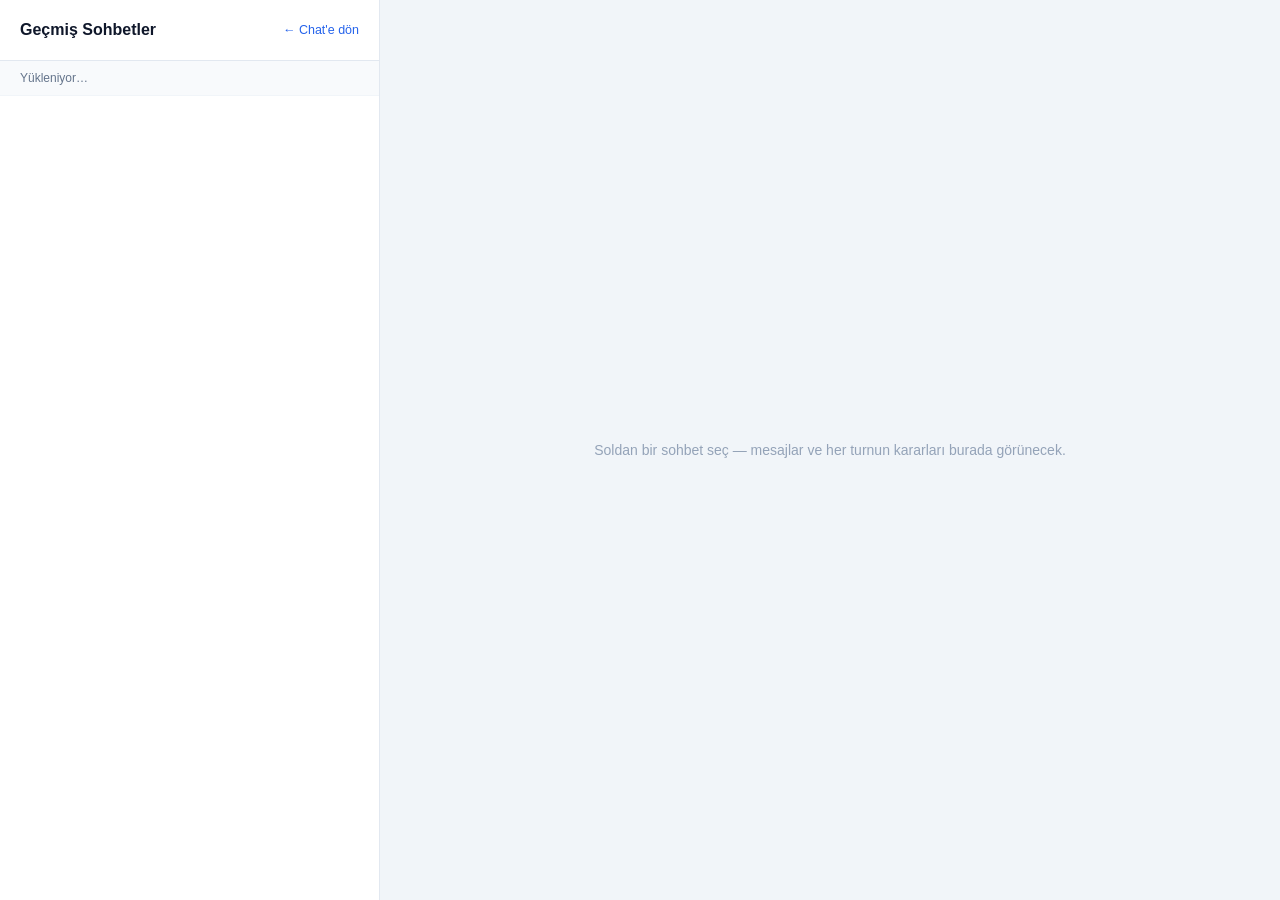
==== frontend/conversations.html @ a5fbdc92 "Initial commit: ITU CompE candidate negotiation system FSM + contextual bandit + topic router + RAG " ====
<!DOCTYPE html>
<html lang="tr">
<head>
    <meta charset="UTF-8">
    <meta name="viewport" content="width=device-width, initial-scale=1.0">
    <title>Geçmiş Sohbetler — İTÜ Aday Sistemi</title>
    <link rel="stylesheet" href="style.css?v=3">
    <meta http-equiv="Cache-Control" content="no-cache, no-store, must-revalidate">
    <style>
        body { background: var(--gray-100); }
        .conv-app {
            display: grid;
            grid-template-columns: 380px 1fr;
            height: 100vh;
        }

        /* SOL: SESSION LİSTESİ */
        .conv-list-pane {
            background: white;
            border-right: 1px solid var(--gray-200);
            display: flex;
            flex-direction: column;
            overflow: hidden;
        }
        .conv-list-header {
            padding: 18px 20px;
            border-bottom: 1px solid var(--gray-200);
            display: flex;
            justify-content: space-between;
            align-items: center;
        }
        .conv-list-header h2 { font-size: 16px; font-weight: 700; color: var(--gray-900); }
        .conv-list-header a { font-size: 12.5px; color: var(--itu-blue); text-decoration: none; }
        .conv-list-header a:hover { text-decoration: underline; }
        .conv-count { font-size: 12px; color: var(--gray-500); padding: 8px 20px; background: var(--gray-50); border-bottom: 1px solid var(--gray-100); }
        .conv-list { flex: 1; overflow-y: auto; }
        .conv-item {
            padding: 14px 20px;
            border-bottom: 1px solid var(--gray-100);
            cursor: pointer;
            transition: background 0.1s ease;
        }
        .conv-item:hover { background: var(--gray-50); }
        .conv-item.active { background: var(--itu-blue-soft); border-left: 3px solid var(--itu-blue); padding-left: 17px; }
        .conv-item .top-row {
            display: flex;
            justify-content: space-between;
            align-items: center;
            margin-bottom: 4px;
        }
        .conv-item .name { font-weight: 600; font-size: 13.5px; color: var(--gray-900); }
        .conv-item .sid { font-family: ui-monospace, monospace; font-size: 10px; color: var(--gray-400); }
        .conv-item .preview {
            font-size: 12px;
            color: var(--gray-500);
            white-space: nowrap;
            overflow: hidden;
            text-overflow: ellipsis;
            margin-bottom: 6px;
        }
        .conv-item .meta-row { display: flex; gap: 6px; flex-wrap: wrap; }
        .conv-item .tag {
            font-size: 10px;
            padding: 2px 7px;
            border-radius: 4px;
            background: var(--gray-100);
            color: var(--gray-600);
            font-family: ui-monospace, monospace;
        }
        .conv-item .tag.rank { background: #fef3c7; color: #92400e; }
        .conv-item .tag.state { background: #ecfeff; color: #0e7490; }

        /* SAĞ: SOHBET DETAYI */
        .conv-detail {
            overflow-y: auto;
            padding: 24px 32px;
        }
        .conv-detail .placeholder {
            display: flex;
            align-items: center;
            justify-content: center;
            height: 100%;
            color: var(--gray-400);
            font-size: 14px;
        }
        .detail-header {
            background: white;
            border: 1px solid var(--gray-200);
            border-radius: var(--radius);
            padding: 16px 20px;
            margin-bottom: 18px;
            box-shadow: var(--shadow-sm);
        }
        .detail-header h3 { font-size: 15px; font-weight: 700; margin-bottom: 8px; }
        .detail-header .info-row { display: flex; gap: 16px; flex-wrap: wrap; font-size: 12px; color: var(--gray-600); }
        .detail-header .info-row b { color: var(--gray-900); }
        .detail-header .actions-row { margin-top: 10px; display: flex; gap: 8px; }
        .detail-header .actions-row a, .detail-header .actions-row button {
            font-size: 12px; padding: 6px 12px; border-radius: 6px;
            border: 1px solid var(--gray-200); background: white;
            color: var(--itu-blue); text-decoration: none; cursor: pointer; font-family: inherit;
        }
        .detail-header .actions-row a:hover, .detail-header .actions-row button:hover { background: var(--gray-50); }

        .turn-block { margin-bottom: 4px; }
        .conv-msg {
            max-width: 72%;
            padding: 10px 14px;
            border-radius: var(--radius-lg);
            font-size: 13.5px;
            line-height: 1.55;
            margin-bottom: 6px;
            box-shadow: var(--shadow-sm);
        }
        .conv-msg.user {
            margin-left: auto;
            background: var(--itu-navy);
            color: white;
            border-bottom-right-radius: 6px;
        }
        .conv-msg.assistant {
            background: white;
            border: 1px solid var(--gray-200);
            border-bottom-left-radius: 6px;
        }
        .turn-meta {
            font-size: 10.5px;
            color: var(--gray-400);
            font-family: ui-monospace, monospace;
            margin: 2px 0 14px 4px;
            display: flex;
            gap: 8px;
            flex-wrap: wrap;
        }
        .turn-meta .tm {
            background: var(--gray-100);
            padding: 2px 7px;
            border-radius: 4px;
        }
        .turn-meta .tm.arg { background: #f5f3ff; color: #6d28d9; }
        .turn-meta .tm.fsm { background: #ecfeff; color: #0e7490; }
        .turn-meta .tm.reward { background: #f0fdf4; color: #15803d; }
    </style>
</head>
<body>
    <div class="conv-app">
        <aside class="conv-list-pane">
            <div class="conv-list-header">
                <h2>Geçmiş Sohbetler</h2>
                <a href="/">← Chat'e dön</a>
            </div>
            <div class="conv-count" id="convCount">Yükleniyor…</div>
            <div class="conv-list" id="convList"></div>
        </aside>

        <main class="conv-detail" id="convDetail">
            <div class="placeholder">Soldan bir sohbet seç — mesajlar ve her turnun kararları burada görünecek.</div>
        </main>
    </div>

    <script>
        const API_BASE = window.location.origin + "/api";
        let activeSid = null;

        const STAGE_TR = {
            S0_FALLBACK: "Toparlanma", S1_GREETING: "Karşılama",
            S2_INDECISION_PROBE: "Tanıma", S2R_PROFILE_UPDATE: "Profil güncelleme",
            S3_ARGUMENT_SELECTION: "Strateji", S4_ARGUMENT_DELIVERY: "Öneri",
            S5_RECEPTION_EVAL: "Tepki değ.", S6_RAG_DEEP_DIVE: "Detay",
            S7_CONCERN_HANDLING: "Endişe", S8_IDEAL_MATCH_SUMMARY: "Özet", S9_CLOSING: "Kapanış",
        };

        function esc(s) {
            return String(s ?? "").replace(/[&<>"']/g, c => ({
                "&": "&amp;", "<": "&lt;", ">": "&gt;", '"': "&quot;", "'": "&#39;"
            }[c]));
        }

        async function loadList() {
            const res = await fetch(`${API_BASE}/sessions`);
            const data = await res.json();
            document.getElementById("convCount").textContent =
                `${data.total} sohbet (en yeni üstte)`;
            const list = document.getElementById("convList");
            list.innerHTML = data.sessions.map(s => `
                <div class="conv-item" data-sid="${esc(s.session_id)}">
                    <div class="top-row">
                        <span class="name">${esc(s.display_name || "(isimsiz aday)")}</span>
                        <span class="sid">${esc(s.session_id.slice(-6))}</span>
                    </div>
                    <div class="preview">${esc(s.last_user_message || "—")}</div>
                    <div class="meta-row">
                        <span class="tag">${s.turn_count} tur</span>
                        ${s.yks_rank ? `<span class="tag rank">sıra ${s.yks_rank}</span>` : ""}
                        <span class="tag state">${esc(STAGE_TR[s.fsm_state] || s.fsm_state)}</span>
                        ${s.created_at ? `<span class="tag">${new Date(s.created_at).toLocaleString("tr-TR", {day:"2-digit", month:"2-digit", hour:"2-digit", minute:"2-digit"})}</span>` : ""}
                    </div>
                </div>
            `).join("") || '<div style="padding:20px;color:var(--gray-400);font-size:13px">Henüz sohbet yok.</div>';
        }

        async function loadDetail(sid) {
            activeSid = sid;
            document.querySelectorAll(".conv-item").forEach(el =>
                el.classList.toggle("active", el.dataset.sid === sid));

            const res = await fetch(`${API_BASE}/session/${sid}`);
            if (!res.ok) return;
            const data = await res.json();

            // Mesajları turn'lere grupla: user+assistant çiftleri, log'larla eşleştir
            const logByTurn = {};
            (data.strategy_logs || []).forEach(l => logByTurn[l.turn] = l);

            let turnNo = 0;
            let html = "";
            const p = data.profile || {};
            const ind = p.indecision || {};

            html += `
            <div class="detail-header">
                <h3>${esc(data.display_name || "(isimsiz aday)")} · <span style="font-family:monospace;font-size:12px;color:var(--gray-400)">${esc(sid)}</span></h3>
                <div class="info-row">
                    <span>Tur: <b>${data.turn_count}</b></span>
                    <span>Aşama: <b>${esc(STAGE_TR[data.fsm_state] || data.fsm_state)}</b></span>
                    ${p.yks_rank ? `<span>YKS: <b>${p.yks_rank}</b></span>` : ""}
                    ${ind.target_department ? `<span>Hedef: <b>${esc(ind.target_department)}</b></span>` : ""}
                    ${(ind.department_alternatives || []).length ? `<span>Bölüm alt: <b>${esc(ind.department_alternatives.join(", "))}</b></span>` : ""}
                    ${(ind.university_alternatives || []).length ? `<span>Üniv alt: <b>${esc(ind.university_alternatives.join(", "))}</b></span>` : ""}
                    ${(p.concerns || []).length ? `<span>Kaygılar: <b>${esc(p.concerns.join(", "))}</b></span>` : ""}
                </div>
                <div class="actions-row">
                    <a href="/fsm.html?session=${esc(sid)}" target="_blank">FSM yolunu gör →</a>
                    <button onclick="exportMd()">↓ Markdown indir</button>
                </div>
            </div>`;

            (data.messages || []).forEach(m => {
                if (m.role === "user") {
                    turnNo += 1;
                    html += `<div class="turn-block"><div class="conv-msg user">${esc(m.text)}</div>`;
                } else {
                    html += `<div class="conv-msg assistant">${esc(m.text)}</div>`;
                    const log = logByTurn[turnNo];
                    if (log) {
                        html += `<div class="turn-meta">
                            <span class="tm">T${turnNo}</span>
                            <span class="tm arg">${esc(log.argument_id || "-")}</span>
                            <span class="tm fsm">${esc(log.fsm_from)} → ${esc(log.fsm_to)}</span>
                            ${log.reward != null ? `<span class="tm reward">önceki tur ödülü ${log.reward.toFixed(2)}</span>` : ""}
                        </div>`;
                    }
                    html += `</div>`;
                }
            });

            window._detailData = data;
            document.getElementById("convDetail").innerHTML = html;
            document.getElementById("convDetail").scrollTop = 0;
        }

        function exportMd() {
            const data = window._detailData;
            if (!data) return;
            const lines = [`# Sohbet — ${data.session_id}`, ""];
            lines.push(`- Aday: ${data.display_name || "(isimsiz)"}`);
            lines.push(`- Tur: ${data.turn_count} · Aşama: ${data.fsm_state}`);
            lines.push("");
            const logByTurn = {};
            (data.strategy_logs || []).forEach(l => logByTurn[l.turn] = l);
            let t = 0;
            (data.messages || []).forEach(m => {
                if (m.role === "user") { t += 1; lines.push(`**🧑 Aday (T${t}):** ${m.text}`); }
                else {
                    lines.push(`**🤖 Neco:** ${m.text}`);
                    const log = logByTurn[t];
                    if (log) lines.push(`> arg: \`${log.argument_id}\` · fsm: \`${log.fsm_from} → ${log.fsm_to}\`` + (log.reward != null ? ` · ödül: ${log.reward.toFixed(2)}` : ""));
                }
                lines.push("");
            });
            const blob = new Blob([lines.join("\n")], { type: "text/markdown;charset=utf-8" });
            const url = URL.createObjectURL(blob);
            const a = document.createElement("a");
            a.href = url;
            a.download = `sohbet_${data.session_id}.md`;
            a.click();
            URL.revokeObjectURL(url);
        }

        document.getElementById("convList").addEventListener("click", (e) => {
            const item = e.target.closest(".conv-item");
            if (item && item.dataset.sid) loadDetail(item.dataset.sid);
        });

        loadList();
        // URL'de ?session= varsa direkt aç
        const qsid = new URLSearchParams(window.location.search).get("session");
        if (qsid) setTimeout(() => loadDetail(qsid), 300);
    </script>
</body>
</html>
---- frontend/style.css ----
/* ============ RESET & BASE ============ */
* { box-sizing: border-box; margin: 0; padding: 0; }
html, body { height: 100%; }
body {
    font-family: -apple-system, BlinkMacSystemFont, "Segoe UI", "SF Pro Text",
                 "Helvetica Neue", Arial, sans-serif;
    font-size: 14px;
    line-height: 1.5;
    color: #0f172a;
    background: #f1f5f9;
    -webkit-font-smoothing: antialiased;
    -moz-osx-font-smoothing: grayscale;
}

/* ============ VARIABLES ============ */
:root {
    --itu-navy: #0b2540;
    --itu-navy-2: #12365f;
    --itu-accent: #d94a1f;
    --itu-accent-soft: #fef2ec;
    --itu-blue: #2563eb;
    --itu-blue-soft: #eff6ff;
    --gray-50: #f8fafc;
    --gray-100: #f1f5f9;
    --gray-200: #e2e8f0;
    --gray-300: #cbd5e1;
    --gray-400: #94a3b8;
    --gray-500: #64748b;
    --gray-600: #475569;
    --gray-700: #334155;
    --gray-800: #1e293b;
    --gray-900: #0f172a;
    --success: #16a34a;
    --warning: #d97706;
    --danger: #dc2626;
    --shadow-sm: 0 1px 2px rgba(15, 23, 42, 0.05);
    --shadow-md: 0 4px 12px rgba(15, 23, 42, 0.08);
    --shadow-lg: 0 12px 24px rgba(15, 23, 42, 0.12);
    --radius-sm: 6px;
    --radius: 10px;
    --radius-lg: 14px;
}

/* ============ LAYOUT ============ */
.app {
    display: grid;
    grid-template-columns: 300px 1fr 360px;
    height: 100vh;
    gap: 0;
    background: var(--gray-100);
}

/* ============ SIDEBAR ============ */
.sidebar {
    background: linear-gradient(180deg, var(--itu-navy) 0%, var(--itu-navy-2) 100%);
    color: #e2e8f0;
    padding: 28px 22px;
    overflow-y: auto;
    display: flex;
    flex-direction: column;
    gap: 20px;
}

.sidebar h2 {
    font-size: 18px;
    font-weight: 700;
    color: white;
    letter-spacing: -0.01em;
    display: flex;
    align-items: center;
    gap: 10px;
}
.sidebar h2::before {
    content: "";
    display: inline-block;
    width: 4px;
    height: 22px;
    background: var(--itu-accent);
    border-radius: 2px;
}

.session-card {
    background: rgba(255, 255, 255, 0.04);
    border: 1px solid rgba(255, 255, 255, 0.08);
    border-radius: var(--radius);
    padding: 16px;
}
.session-card .card-title {
    font-size: 10px;
    font-weight: 700;
    text-transform: uppercase;
    letter-spacing: 0.08em;
    color: rgba(255, 255, 255, 0.55);
    margin-bottom: 12px;
}
.session-info {
    display: flex;
    flex-direction: column;
    gap: 8px;
}
.session-info .row {
    display: flex;
    justify-content: space-between;
    align-items: center;
    font-size: 12.5px;
    padding: 4px 0;
}
.session-info .k {
    color: rgba(255, 255, 255, 0.60);
    font-weight: 500;
}
.session-info code {
    font-family: ui-monospace, "SF Mono", Menlo, Monaco, Consolas, monospace;
    font-size: 11.5px;
    color: #93c5fd;
    background: transparent;
}
.session-info .fsm-pill {
    display: inline-block;
    padding: 3px 8px;
    background: rgba(96, 165, 250, 0.14);
    color: #93c5fd;
    border-radius: 4px;
    font-family: ui-monospace, "SF Mono", monospace;
    font-size: 10.5px;
    font-weight: 600;
    letter-spacing: 0.02em;
}

.actions { display: flex; flex-direction: column; gap: 8px; }
.actions button, .actions a.button-link {
    display: block;
    width: 100%;
    padding: 11px 14px;
    border: none;
    border-radius: var(--radius-sm);
    font-size: 13px;
    font-weight: 600;
    cursor: pointer;
    transition: transform 0.05s ease, background 0.15s ease;
    text-align: center;
    text-decoration: none;
    font-family: inherit;
}
.actions button:active, .actions a.button-link:active { transform: translateY(1px); }

.actions button.primary {
    background: var(--itu-accent);
    color: white;
}
.actions button.primary:hover { background: #c23f18; }

.actions button.secondary {
    background: rgba(255, 255, 255, 0.06);
    color: #e2e8f0;
    border: 1px solid rgba(255, 255, 255, 0.10);
}
.actions button.secondary:hover { background: rgba(255, 255, 255, 0.10); }

.actions a.diagram-link {
    background: rgba(59, 130, 246, 0.15);
    color: #93c5fd;
    border: 1px solid rgba(96, 165, 250, 0.25);
}
.actions a.diagram-link:hover { background: rgba(59, 130, 246, 0.22); }

.sidebar-footer {
    margin-top: auto;
    font-size: 11px;
    color: rgba(255, 255, 255, 0.4);
    text-align: center;
    padding-top: 12px;
    border-top: 1px solid rgba(255, 255, 255, 0.06);
}

/* ============ CHAT ============ */
.chat {
    display: flex;
    flex-direction: column;
    background: white;
    box-shadow: var(--shadow-md);
    z-index: 1;
}

.chat-header {
    padding: 18px 28px;
    border-bottom: 1px solid var(--gray-200);
    background: white;
    display: flex;
    justify-content: space-between;
    align-items: center;
}
.chat-header .title {
    font-size: 15px;
    font-weight: 700;
    color: var(--gray-900);
    letter-spacing: -0.01em;
}
.chat-header .subtitle {
    font-size: 12px;
    color: var(--gray-500);
    margin-top: 2px;
}
.chat-header .bot-avatar {
    width: 40px;
    height: 40px;
    border-radius: 50%;
    background: linear-gradient(135deg, var(--itu-navy) 0%, var(--itu-navy-2) 100%);
    color: white;
    display: flex;
    align-items: center;
    justify-content: center;
    font-weight: 700;
    font-size: 15px;
    letter-spacing: 0.02em;
    flex-shrink: 0;
}

.messages {
    flex: 1;
    padding: 24px 28px;
    overflow-y: auto;
    display: flex;
    flex-direction: column;
    gap: 14px;
    background: var(--gray-50);
}

.msg {
    max-width: 76%;
    padding: 12px 16px;
    border-radius: var(--radius-lg);
    font-size: 14.5px;
    line-height: 1.55;
    word-wrap: break-word;
    animation: fadeSlideIn 0.22s ease-out;
    box-shadow: var(--shadow-sm);
}
@keyframes fadeSlideIn {
    from { opacity: 0; transform: translateY(6px); }
    to { opacity: 1; transform: translateY(0); }
}

.msg.user {
    align-self: flex-end;
    background: var(--itu-navy);
    color: white;
    border-bottom-right-radius: 6px;
}

.msg.assistant {
    align-self: flex-start;
    background: white;
    color: var(--gray-900);
    border: 1px solid var(--gray-200);
    border-bottom-left-radius: 6px;
}

.msg.system {
    align-self: center;
    background: var(--itu-blue-soft);
    color: var(--itu-blue);
    font-size: 12.5px;
    padding: 8px 14px;
    border-radius: 999px;
    border: 1px solid #dbeafe;
    max-width: 90%;
    text-align: center;
    box-shadow: none;
}

.msg .meta {
    font-size: 11px;
    color: var(--gray-400);
    margin-top: 6px;
    display: flex;
    align-items: center;
    gap: 6px;
    flex-wrap: wrap;
}
.msg .meta .chip {
    display: inline-flex;
    align-items: center;
    padding: 2px 7px;
    background: var(--gray-100);
    color: var(--gray-600);
    border-radius: 4px;
    font-family: ui-monospace, "SF Mono", monospace;
    font-size: 10px;
    font-weight: 500;
}
.msg .meta .chip.arg { background: #f5f3ff; color: #6d28d9; }
.msg .meta .chip.fsm { background: #ecfeff; color: #0e7490; }

.typing {
    align-self: flex-start;
    padding: 12px 16px;
    background: white;
    border: 1px solid var(--gray-200);
    border-radius: var(--radius-lg);
    border-bottom-left-radius: 6px;
    color: var(--gray-400);
    font-size: 13px;
    box-shadow: var(--shadow-sm);
    display: flex;
    align-items: center;
    gap: 6px;
}
.typing::before {
    content: "";
    display: inline-block;
    width: 6px;
    height: 6px;
    background: var(--gray-400);
    border-radius: 50%;
    animation: pulse 1.2s ease-in-out infinite;
}
@keyframes pulse {
    0%, 80%, 100% { opacity: 0.3; }
    40% { opacity: 1; }
}

.input-row {
    display: flex;
    gap: 10px;
    padding: 16px 20px;
    border-top: 1px solid var(--gray-200);
    background: white;
    align-items: flex-end;
}
.input-row input {
    flex: 1;
    padding: 12px 16px;
    border: 1.5px solid var(--gray-200);
    border-radius: var(--radius);
    font-size: 14.5px;
    outline: none;
    transition: border-color 0.15s ease, box-shadow 0.15s ease;
    font-family: inherit;
    color: var(--gray-900);
    background: var(--gray-50);
}
.input-row input:focus {
    border-color: var(--itu-navy);
    background: white;
    box-shadow: 0 0 0 3px rgba(11, 37, 64, 0.08);
}
.input-row input::placeholder { color: var(--gray-400); }
.input-row button {
    padding: 12px 22px;
    background: var(--itu-accent);
    color: white;
    border: none;
    border-radius: var(--radius);
    cursor: pointer;
    font-weight: 600;
    font-size: 14px;
    transition: background 0.15s ease, transform 0.05s ease;
    font-family: inherit;
}
.input-row button:hover:not(:disabled) { background: #c23f18; }
.input-row button:disabled {
    background: var(--gray-300);
    cursor: not-allowed;
}
.input-row button:active { transform: translateY(1px); }

/* ============ XAI PANEL ============ */
.xai-panel {
    background: var(--gray-50);
    padding: 22px;
    overflow-y: auto;
    border-left: 1px solid var(--gray-200);
}
.xai-panel h3 {
    font-size: 12px;
    font-weight: 700;
    text-transform: uppercase;
    letter-spacing: 0.08em;
    color: var(--gray-500);
    margin-bottom: 14px;
    padding-bottom: 10px;
    border-bottom: 1px solid var(--gray-200);
}

.xai-content .card {
    background: white;
    border: 1px solid var(--gray-200);
    border-radius: var(--radius);
    padding: 14px 16px;
    margin-bottom: 10px;
    font-size: 12.5px;
    box-shadow: var(--shadow-sm);
}
.xai-content .card h4 {
    font-size: 10.5px;
    font-weight: 700;
    color: var(--gray-500);
    margin-bottom: 8px;
    text-transform: uppercase;
    letter-spacing: 0.08em;
}
.xai-content .card p {
    color: var(--gray-800);
    line-height: 1.55;
    font-size: 12.5px;
}
.xai-content .card p strong { color: var(--gray-900); font-weight: 600; }

.xai-content .card code {
    background: var(--gray-100);
    padding: 2px 6px;
    border-radius: 4px;
    font-family: ui-monospace, "SF Mono", Menlo, monospace;
    font-size: 11px;
    color: var(--itu-accent);
    font-weight: 500;
}

.xai-content .factor {
    display: flex;
    justify-content: space-between;
    padding: 4px 0;
    font-size: 11.5px;
    border-bottom: 1px dashed var(--gray-100);
}
.xai-content .factor:last-child { border-bottom: none; }
.xai-content .factor .key {
    color: var(--gray-500);
    font-family: ui-monospace, "SF Mono", monospace;
    font-size: 10.5px;
}
.xai-content .factor > span:last-child {
    color: var(--gray-800);
    font-family: ui-monospace, "SF Mono", monospace;
    font-size: 11px;
    font-weight: 500;
}

.fsm-transition {
    display: inline-flex;
    align-items: center;
    gap: 6px;
    font-family: ui-monospace, "SF Mono", monospace;
    font-size: 10.5px;
    background: #ecfeff;
    color: #0e7490;
    padding: 4px 9px;
    border-radius: 4px;
    font-weight: 600;
}
.fsm-transition .arrow { color: #0891b2; font-weight: 700; }

.muted { color: var(--gray-400); font-size: 13px; text-align: center; padding: 20px 0; }

/* ============ AŞAMA GÖSTERGESİ ============ */
.header-right { display: flex; align-items: center; gap: 12px; }
.stage-badge {
    display: inline-flex;
    align-items: center;
    padding: 6px 12px;
    background: var(--itu-blue-soft);
    color: var(--itu-blue);
    border: 1px solid #bfdbfe;
    border-radius: 999px;
    font-size: 12px;
    font-weight: 600;
    white-space: nowrap;
}

/* ============ XAI TOGGLE ============ */
.xai-header {
    display: flex;
    justify-content: space-between;
    align-items: center;
    margin-bottom: 14px;
    padding-bottom: 10px;
    border-bottom: 1px solid var(--gray-200);
}
.xai-header h3 {
    margin: 0; padding: 0; border: none;
    font-size: 12px; font-weight: 700;
    text-transform: uppercase; letter-spacing: 0.08em;
    color: var(--gray-500);
}
.xai-toggle {
    display: flex;
    background: var(--gray-200);
    border-radius: 999px;
    padding: 2px;
}
.toggle-btn {
    padding: 4px 12px;
    border: none;
    background: transparent;
    border-radius: 999px;
    font-size: 11.5px;
    font-weight: 600;
    color: var(--gray-500);
    cursor: pointer;
    font-family: inherit;
}
.toggle-btn.active {
    background: white;
    color: var(--gray-900);
    box-shadow: var(--shadow-sm);
}

.simple-card p { font-size: 13.5px; line-height: 1.6; }
.simple-card.warn { border-color: #fcd34d; background: #fffbeb; }

/* ============ RİSK BANDI & KISITLAR ============ */
.risk-pill {
    display: inline-block;
    padding: 2px 9px;
    border-radius: 999px;
    font-size: 11px;
    font-weight: 700;
}
.risk-pill.safe { background: rgba(34, 197, 94, 0.18); color: #4ade80; }
.risk-pill.borderline { background: rgba(217, 119, 6, 0.20); color: #fbbf24; }
.risk-pill.hard { background: rgba(220, 38, 38, 0.18); color: #f87171; }
.risk-pill.unknown { background: rgba(255, 255, 255, 0.08); color: #94a3b8; }
.risk-multi { display: flex; flex-wrap: wrap; gap: 4px; justify-content: flex-end; max-width: 170px; }
.risk-multi .risk-pill { font-size: 10px; padding: 2px 7px; }

.constraints-list { display: flex; flex-wrap: wrap; gap: 5px; }
.constraint-chip {
    display: inline-block;
    padding: 3px 8px;
    background: rgba(96, 165, 250, 0.12);
    color: #93c5fd;
    border-radius: 4px;
    font-size: 10.5px;
    font-weight: 500;
}

/* ============ SENARYO SEÇİCİ ============ */
.scenario-select {
    width: 100%;
    padding: 9px 10px;
    background: #0f172a;
    color: #e2e8f0;
    border: 1px solid rgba(255, 255, 255, 0.12);
    border-radius: var(--radius-sm);
    font-size: 12.5px;
    font-family: inherit;
    margin-bottom: 8px;
    cursor: pointer;
}
.scenario-btn {
    display: block;
    width: 100%;
    padding: 9px;
    border: none;
    border-radius: var(--radius-sm);
    font-size: 12.5px;
    font-weight: 600;
    cursor: pointer;
    background: rgba(255, 255, 255, 0.08);
    color: #e2e8f0;
    font-family: inherit;
    transition: background 0.15s ease;
}
.scenario-btn:hover { background: rgba(255, 255, 255, 0.14); }
.scenario-btn.next {
    margin-top: 6px;
    background: var(--itu-accent);
    color: white;
}
.scenario-btn.next:hover { background: #c23f18; }

/* Scrollbar polish */
::-webkit-scrollbar { width: 10px; height: 10px; }
::-webkit-scrollbar-track { background: transparent; }
::-webkit-scrollbar-thumb { background: var(--gray-300); border-radius: 999px; border: 2px solid transparent; background-clip: padding-box; }
::-webkit-scrollbar-thumb:hover { background: var(--gray-400); background-clip: padding-box; border: 2px solid transparent; }

.sidebar ::-webkit-scrollbar-thumb { background: rgba(255,255,255,0.15); background-clip: padding-box; }
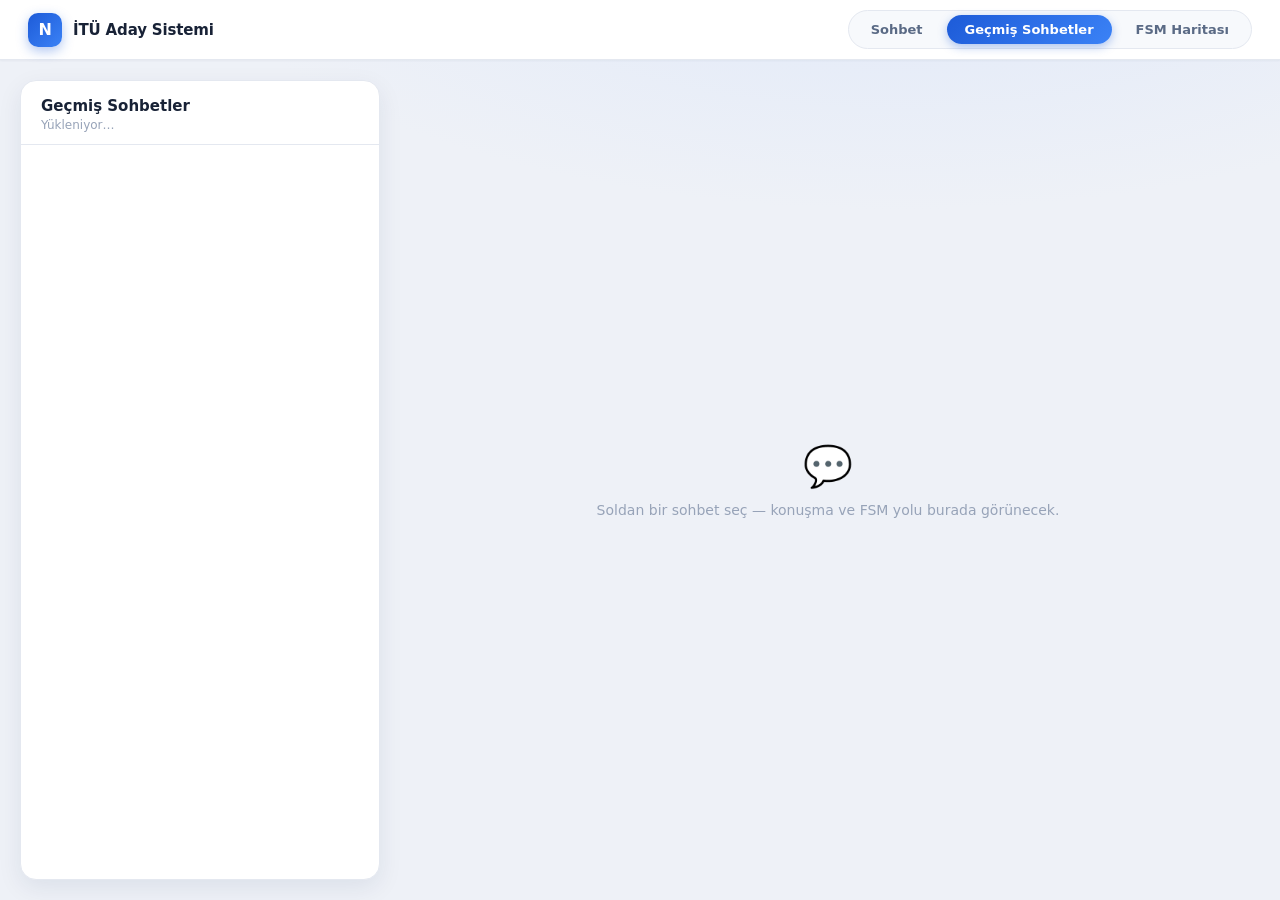
==== commit f06ca0f2: "Add evidence-based response pipeline and 2025 admissions KB expansion Rework the RAG layer from answ" ====
--- a/frontend/conversations.html
+++ b/frontend/conversations.html
@@ -4,157 +4,170 @@
     <meta charset="UTF-8">
     <meta name="viewport" content="width=device-width, initial-scale=1.0">
     <title>Geçmiş Sohbetler — İTÜ Aday Sistemi</title>
-    <link rel="stylesheet" href="style.css?v=3">
+    <link rel="stylesheet" href="style.css?v=10">
     <meta http-equiv="Cache-Control" content="no-cache, no-store, must-revalidate">
     <style>
-        body { background: var(--gray-100); }
         .conv-app {
             display: grid;
-            grid-template-columns: 380px 1fr;
-            height: 100vh;
-        }
-
-        /* SOL: SESSION LİSTESİ */
+            grid-template-columns: 360px 1fr;
+            height: calc(100vh - 60px);
+            gap: 20px;
+            padding: 20px;
+            max-width: 1400px;
+            margin: 0 auto;
+        }
+
+        /* SOL: LİSTE */
         .conv-list-pane {
-            background: white;
-            border-right: 1px solid var(--gray-200);
+            background: var(--surface);
+            border: 1px solid var(--border);
+            border-radius: var(--radius);
+            box-shadow: var(--shadow-md);
             display: flex;
             flex-direction: column;
             overflow: hidden;
         }
         .conv-list-header {
-            padding: 18px 20px;
-            border-bottom: 1px solid var(--gray-200);
-            display: flex;
-            justify-content: space-between;
-            align-items: center;
-        }
-        .conv-list-header h2 { font-size: 16px; font-weight: 700; color: var(--gray-900); }
-        .conv-list-header a { font-size: 12.5px; color: var(--itu-blue); text-decoration: none; }
-        .conv-list-header a:hover { text-decoration: underline; }
-        .conv-count { font-size: 12px; color: var(--gray-500); padding: 8px 20px; background: var(--gray-50); border-bottom: 1px solid var(--gray-100); }
-        .conv-list { flex: 1; overflow-y: auto; }
+            padding: 16px 20px 12px;
+            border-bottom: 1px solid var(--border);
+        }
+        .conv-list-header h2 { font-size: 15px; font-weight: 700; }
+        .conv-list-header .count { font-size: 12px; color: var(--text-3); margin-top: 3px; }
+        .conv-list { flex: 1; overflow-y: auto; padding: 8px; }
         .conv-item {
-            padding: 14px 20px;
-            border-bottom: 1px solid var(--gray-100);
+            padding: 12px 14px;
+            border-radius: var(--radius-sm);
             cursor: pointer;
-            transition: background 0.1s ease;
-        }
-        .conv-item:hover { background: var(--gray-50); }
-        .conv-item.active { background: var(--itu-blue-soft); border-left: 3px solid var(--itu-blue); padding-left: 17px; }
+            transition: background 0.12s ease;
+            border: 1px solid transparent;
+        }
+        .conv-item:hover { background: var(--surface-2); }
+        .conv-item.active {
+            background: var(--primary-soft);
+            border-color: #cfdffc;
+        }
         .conv-item .top-row {
             display: flex;
             justify-content: space-between;
             align-items: center;
-            margin-bottom: 4px;
-        }
-        .conv-item .name { font-weight: 600; font-size: 13.5px; color: var(--gray-900); }
-        .conv-item .sid { font-family: ui-monospace, monospace; font-size: 10px; color: var(--gray-400); }
+            margin-bottom: 3px;
+        }
+        .conv-item .name { font-weight: 700; font-size: 13.5px; }
+        .conv-item .sid { font-family: var(--mono); font-size: 10px; color: var(--text-3); }
         .conv-item .preview {
             font-size: 12px;
-            color: var(--gray-500);
+            color: var(--text-2);
             white-space: nowrap;
             overflow: hidden;
             text-overflow: ellipsis;
-            margin-bottom: 6px;
-        }
-        .conv-item .meta-row { display: flex; gap: 6px; flex-wrap: wrap; }
-        .conv-item .tag {
-            font-size: 10px;
-            padding: 2px 7px;
-            border-radius: 4px;
-            background: var(--gray-100);
-            color: var(--gray-600);
-            font-family: ui-monospace, monospace;
-        }
-        .conv-item .tag.rank { background: #fef3c7; color: #92400e; }
-        .conv-item .tag.state { background: #ecfeff; color: #0e7490; }
-
-        /* SAĞ: SOHBET DETAYI */
+            margin-bottom: 7px;
+        }
+        .conv-item .meta-row { display: flex; gap: 5px; flex-wrap: wrap; }
+
+        /* SAĞ: DETAY */
         .conv-detail {
             overflow-y: auto;
-            padding: 24px 32px;
+            padding-right: 4px;
         }
         .conv-detail .placeholder {
+            height: 100%;
             display: flex;
+            flex-direction: column;
             align-items: center;
             justify-content: center;
-            height: 100%;
-            color: var(--gray-400);
+            gap: 12px;
+            color: var(--text-3);
             font-size: 14px;
         }
-        .detail-header {
-            background: white;
-            border: 1px solid var(--gray-200);
+        .conv-detail .placeholder .big { font-size: 40px; }
+
+        .detail-card {
+            background: var(--surface);
+            border: 1px solid var(--border);
             border-radius: var(--radius);
-            padding: 16px 20px;
-            margin-bottom: 18px;
             box-shadow: var(--shadow-sm);
-        }
-        .detail-header h3 { font-size: 15px; font-weight: 700; margin-bottom: 8px; }
-        .detail-header .info-row { display: flex; gap: 16px; flex-wrap: wrap; font-size: 12px; color: var(--gray-600); }
-        .detail-header .info-row b { color: var(--gray-900); }
-        .detail-header .actions-row { margin-top: 10px; display: flex; gap: 8px; }
-        .detail-header .actions-row a, .detail-header .actions-row button {
-            font-size: 12px; padding: 6px 12px; border-radius: 6px;
-            border: 1px solid var(--gray-200); background: white;
-            color: var(--itu-blue); text-decoration: none; cursor: pointer; font-family: inherit;
-        }
-        .detail-header .actions-row a:hover, .detail-header .actions-row button:hover { background: var(--gray-50); }
-
-        .turn-block { margin-bottom: 4px; }
+            padding: 18px 22px;
+            margin-bottom: 16px;
+        }
+        .detail-card h3 { font-size: 15px; font-weight: 700; margin-bottom: 6px; }
+        .detail-card h3 .sid { font-family: var(--mono); font-size: 11px; color: var(--text-3); font-weight: 500; }
+        .detail-card .info-row { display: flex; gap: 8px; flex-wrap: wrap; margin-top: 8px; }
+        .detail-card .actions-row { margin-top: 12px; display: flex; gap: 8px; }
+        .detail-card .actions-row a { text-decoration: none; display: inline-block; }
+
+        .fsm-card-title {
+            font-size: 12px;
+            font-weight: 700;
+            color: var(--text-2);
+            text-transform: uppercase;
+            letter-spacing: 0.05em;
+            margin-bottom: 12px;
+        }
+
+        /* Transcript */
+        .transcript {
+            display: flex;
+            flex-direction: column;
+            gap: 10px;
+            padding: 4px 2px 24px;
+        }
         .conv-msg {
             max-width: 72%;
-            padding: 10px 14px;
-            border-radius: var(--radius-lg);
+            padding: 11px 15px;
+            border-radius: 18px;
             font-size: 13.5px;
-            line-height: 1.55;
-            margin-bottom: 6px;
+            line-height: 1.6;
+        }
+        .conv-msg.user {
+            align-self: flex-end;
+            background: var(--primary-grad);
+            color: #fff;
+            border-bottom-right-radius: 6px;
+            box-shadow: 0 3px 10px rgba(29, 91, 216, 0.22);
+        }
+        .conv-msg.assistant {
+            align-self: flex-start;
+            background: var(--surface);
+            border: 1px solid var(--border);
+            border-bottom-left-radius: 6px;
             box-shadow: var(--shadow-sm);
         }
-        .conv-msg.user {
-            margin-left: auto;
-            background: var(--itu-navy);
-            color: white;
-            border-bottom-right-radius: 6px;
-        }
-        .conv-msg.assistant {
-            background: white;
-            border: 1px solid var(--gray-200);
-            border-bottom-left-radius: 6px;
-        }
-        .turn-meta {
-            font-size: 10.5px;
-            color: var(--gray-400);
-            font-family: ui-monospace, monospace;
-            margin: 2px 0 14px 4px;
-            display: flex;
-            gap: 8px;
-            flex-wrap: wrap;
-        }
-        .turn-meta .tm {
-            background: var(--gray-100);
-            padding: 2px 7px;
-            border-radius: 4px;
-        }
-        .turn-meta .tm.arg { background: #f5f3ff; color: #6d28d9; }
-        .turn-meta .tm.fsm { background: #ecfeff; color: #0e7490; }
-        .turn-meta .tm.reward { background: #f0fdf4; color: #15803d; }
+        .turn-label {
+            align-self: flex-end;
+            font-size: 10px;
+            font-weight: 700;
+            color: var(--text-3);
+            margin-bottom: -6px;
+        }
     </style>
 </head>
 <body>
+    <nav class="topbar">
+        <a class="brand" href="/">
+            <span class="brand-badge">N</span>
+            İTÜ Aday Sistemi
+        </a>
+        <div class="nav-links">
+            <a href="/">Sohbet</a>
+            <a href="/conversations.html" class="active">Geçmiş Sohbetler</a>
+            <a href="/fsm.html">FSM Haritası</a>
+        </div>
+    </nav>
+
     <div class="conv-app">
         <aside class="conv-list-pane">
             <div class="conv-list-header">
                 <h2>Geçmiş Sohbetler</h2>
-                <a href="/">← Chat'e dön</a>
+                <div class="count" id="convCount">Yükleniyor…</div>
             </div>
-            <div class="conv-count" id="convCount">Yükleniyor…</div>
             <div class="conv-list" id="convList"></div>
         </aside>
 
         <main class="conv-detail" id="convDetail">
-            <div class="placeholder">Soldan bir sohbet seç — mesajlar ve her turnun kararları burada görünecek.</div>
+            <div class="placeholder">
+                <div class="big">💬</div>
+                <div>Soldan bir sohbet seç — konuşma ve FSM yolu burada görünecek.</div>
+            </div>
         </main>
     </div>
 
@@ -164,10 +177,11 @@
 
         const STAGE_TR = {
             S0_FALLBACK: "Toparlanma", S1_GREETING: "Karşılama",
-            S2_INDECISION_PROBE: "Tanıma", S2R_PROFILE_UPDATE: "Profil güncelleme",
-            S3_ARGUMENT_SELECTION: "Strateji", S4_ARGUMENT_DELIVERY: "Öneri",
-            S5_RECEPTION_EVAL: "Tepki değ.", S6_RAG_DEEP_DIVE: "Detay",
-            S7_CONCERN_HANDLING: "Endişe", S8_IDEAL_MATCH_SUMMARY: "Özet", S9_CLOSING: "Kapanış",
+            S2_INDECISION_PROBE: "Adayı tanıma", S2R_PROFILE_UPDATE: "Profil güncelleme",
+            S3_ARGUMENT_SELECTION: "Strateji seçimi", S4_ARGUMENT_DELIVERY: "Öneri sunumu",
+            S5_RECEPTION_EVAL: "Tepki değerlendirme", S6_RAG_DEEP_DIVE: "Detay bilgi",
+            S7_CONCERN_HANDLING: "Endişe yönetimi", S8_IDEAL_MATCH_SUMMARY: "İdeal tercih özeti",
+            S9_CLOSING: "Kapanış",
         };
 
         function esc(s) {
@@ -176,11 +190,13 @@
             }[c]));
         }
 
+        function stageTr(s) { return STAGE_TR[s] || s; }
+
         async function loadList() {
             const res = await fetch(`${API_BASE}/sessions`);
             const data = await res.json();
             document.getElementById("convCount").textContent =
-                `${data.total} sohbet (en yeni üstte)`;
+                `${data.total} sohbet · en yeni üstte`;
             const list = document.getElementById("convList");
             list.innerHTML = data.sessions.map(s => `
                 <div class="conv-item" data-sid="${esc(s.session_id)}">
@@ -192,11 +208,37 @@
                     <div class="meta-row">
                         <span class="tag">${s.turn_count} tur</span>
                         ${s.yks_rank ? `<span class="tag rank">sıra ${s.yks_rank}</span>` : ""}
-                        <span class="tag state">${esc(STAGE_TR[s.fsm_state] || s.fsm_state)}</span>
+                        <span class="tag state">${esc(stageTr(s.fsm_state))}</span>
                         ${s.created_at ? `<span class="tag">${new Date(s.created_at).toLocaleString("tr-TR", {day:"2-digit", month:"2-digit", hour:"2-digit", minute:"2-digit"})}</span>` : ""}
                     </div>
                 </div>
-            `).join("") || '<div style="padding:20px;color:var(--gray-400);font-size:13px">Henüz sohbet yok.</div>';
+            `).join("") || '<div style="padding:20px;color:var(--text-3);font-size:13px">Henüz sohbet yok.</div>';
+
+            // Aktifse işaretle (geri dönüşlerde)
+            if (activeSid) {
+                document.querySelectorAll(".conv-item").forEach(el =>
+                    el.classList.toggle("active", el.dataset.sid === activeSid));
+            }
+        }
+
+        // Konuşmanın FSM yolunu üstte yatay şerit olarak çiz
+        function renderFsmPath(logs) {
+            if (!logs || logs.length === 0) return "";
+            const parts = [];
+            parts.push(`<span class="node start">${esc(stageTr(logs[0].fsm_from))}</span>`);
+            logs.forEach((l, i) => {
+                const isLast = i === logs.length - 1;
+                parts.push(`<span class="arrow">→</span>`);
+                parts.push(
+                    `<span class="node ${isLast ? "last" : ""}" title="${esc(l.fsm_from)} → ${esc(l.fsm_to)}">` +
+                    `<em>T${l.turn}</em> ${esc(stageTr(l.fsm_to))}</span>`
+                );
+            });
+            return `
+                <div class="detail-card">
+                    <div class="fsm-card-title">Bu konuşmanın FSM yolu</div>
+                    <div class="fsm-path">${parts.join("")}</div>
+                </div>`;
         }
 
         async function loadDetail(sid) {
@@ -208,55 +250,44 @@
             if (!res.ok) return;
             const data = await res.json();
 
-            // Mesajları turn'lere grupla: user+assistant çiftleri, log'larla eşleştir
-            const logByTurn = {};
-            (data.strategy_logs || []).forEach(l => logByTurn[l.turn] = l);
-
-            let turnNo = 0;
-            let html = "";
             const p = data.profile || {};
             const ind = p.indecision || {};
 
-            html += `
-            <div class="detail-header">
-                <h3>${esc(data.display_name || "(isimsiz aday)")} · <span style="font-family:monospace;font-size:12px;color:var(--gray-400)">${esc(sid)}</span></h3>
+            let html = `
+            <div class="detail-card">
+                <h3>${esc(data.display_name || "(isimsiz aday)")} <span class="sid">${esc(sid)}</span></h3>
                 <div class="info-row">
-                    <span>Tur: <b>${data.turn_count}</b></span>
-                    <span>Aşama: <b>${esc(STAGE_TR[data.fsm_state] || data.fsm_state)}</b></span>
-                    ${p.yks_rank ? `<span>YKS: <b>${p.yks_rank}</b></span>` : ""}
-                    ${ind.target_department ? `<span>Hedef: <b>${esc(ind.target_department)}</b></span>` : ""}
-                    ${(ind.department_alternatives || []).length ? `<span>Bölüm alt: <b>${esc(ind.department_alternatives.join(", "))}</b></span>` : ""}
-                    ${(ind.university_alternatives || []).length ? `<span>Üniv alt: <b>${esc(ind.university_alternatives.join(", "))}</b></span>` : ""}
-                    ${(p.concerns || []).length ? `<span>Kaygılar: <b>${esc(p.concerns.join(", "))}</b></span>` : ""}
+                    <span class="tag">${data.turn_count} tur</span>
+                    <span class="tag state">${esc(stageTr(data.fsm_state))}</span>
+                    ${p.yks_rank ? `<span class="tag rank">YKS ${p.yks_rank}</span>` : ""}
+                    ${ind.target_department ? `<span class="tag">hedef: ${esc(ind.target_department)}</span>` : ""}
+                    ${(ind.university_alternatives || []).length ? `<span class="tag">alternatif: ${esc(ind.university_alternatives.join(", "))}</span>` : ""}
                 </div>
                 <div class="actions-row">
-                    <a href="/fsm.html?session=${esc(sid)}" target="_blank">FSM yolunu gör →</a>
-                    <button onclick="exportMd()">↓ Markdown indir</button>
+                    <a class="btn btn-ghost" href="/fsm.html?session=${esc(sid)}">Haritada gör</a>
+                    <button class="btn btn-ghost" onclick="exportMd()">↓ İndir (.md)</button>
                 </div>
             </div>`;
 
+            html += renderFsmPath(data.strategy_logs || []);
+
+            html += '<div class="transcript">';
+            let turnNo = 0;
             (data.messages || []).forEach(m => {
                 if (m.role === "user") {
                     turnNo += 1;
-                    html += `<div class="turn-block"><div class="conv-msg user">${esc(m.text)}</div>`;
+                    html += `<div class="turn-label">T${turnNo}</div>`;
+                    html += `<div class="conv-msg user">${esc(m.text)}</div>`;
                 } else {
                     html += `<div class="conv-msg assistant">${esc(m.text)}</div>`;
-                    const log = logByTurn[turnNo];
-                    if (log) {
-                        html += `<div class="turn-meta">
-                            <span class="tm">T${turnNo}</span>
-                            <span class="tm arg">${esc(log.argument_id || "-")}</span>
-                            <span class="tm fsm">${esc(log.fsm_from)} → ${esc(log.fsm_to)}</span>
-                            ${log.reward != null ? `<span class="tm reward">önceki tur ödülü ${log.reward.toFixed(2)}</span>` : ""}
-                        </div>`;
-                    }
-                    html += `</div>`;
                 }
             });
+            html += "</div>";
 
             window._detailData = data;
-            document.getElementById("convDetail").innerHTML = html;
-            document.getElementById("convDetail").scrollTop = 0;
+            const detail = document.getElementById("convDetail");
+            detail.innerHTML = html;
+            detail.scrollTop = 0;
         }
 
         function exportMd() {
@@ -266,16 +297,10 @@
             lines.push(`- Aday: ${data.display_name || "(isimsiz)"}`);
             lines.push(`- Tur: ${data.turn_count} · Aşama: ${data.fsm_state}`);
             lines.push("");
-            const logByTurn = {};
-            (data.strategy_logs || []).forEach(l => logByTurn[l.turn] = l);
             let t = 0;
             (data.messages || []).forEach(m => {
-                if (m.role === "user") { t += 1; lines.push(`**🧑 Aday (T${t}):** ${m.text}`); }
-                else {
-                    lines.push(`**🤖 Neco:** ${m.text}`);
-                    const log = logByTurn[t];
-                    if (log) lines.push(`> arg: \`${log.argument_id}\` · fsm: \`${log.fsm_from} → ${log.fsm_to}\`` + (log.reward != null ? ` · ödül: ${log.reward.toFixed(2)}` : ""));
-                }
+                if (m.role === "user") { t += 1; lines.push(`**Aday (T${t}):** ${m.text}`); }
+                else lines.push(`**Neco:** ${m.text}`);
                 lines.push("");
             });
             const blob = new Blob([lines.join("\n")], { type: "text/markdown;charset=utf-8" });
--- a/frontend/style.css
+++ b/frontend/style.css
@@ -1,579 +1,424 @@
-/* ============ RESET & BASE ============ */
-* { box-sizing: border-box; margin: 0; padding: 0; }
+/* ============================================================
+   İTÜ Aday Sistemi — modern arayüz
+   Sayfalar: index (sohbet) · conversations (geçmiş) · fsm (harita)
+   ============================================================ */
+
+* { margin: 0; padding: 0; box-sizing: border-box; }
+
+:root {
+    --bg: #eef1f7;
+    --surface: #ffffff;
+    --surface-2: #f7f9fc;
+    --border: #e4e8f0;
+    --border-strong: #d4dae6;
+
+    --text: #182236;
+    --text-2: #5a6a85;
+    --text-3: #97a3b8;
+
+    --primary: #1d5bd8;
+    --primary-dark: #14448f;
+    --primary-grad: linear-gradient(135deg, #1d5bd8 0%, #3b82f6 100%);
+    --primary-soft: #e9f0fe;
+
+    --navy: #10264f;
+    --amber-soft: #fef3c7;
+    --amber-text: #92400e;
+    --green-soft: #dcfce7;
+    --green-text: #15803d;
+    --red-soft: #fee2e2;
+    --red-text: #b91c1c;
+
+    --radius: 16px;
+    --radius-sm: 10px;
+    --shadow-sm: 0 1px 2px rgba(16, 38, 79, 0.05);
+    --shadow-md: 0 8px 24px rgba(16, 38, 79, 0.08);
+    --shadow-lg: 0 16px 48px rgba(16, 38, 79, 0.12);
+
+    --font: "Segoe UI Variable Text", "Segoe UI", system-ui, -apple-system,
+            Roboto, "Helvetica Neue", Arial, sans-serif;
+    --mono: ui-monospace, "Cascadia Code", Consolas, Monaco, monospace;
+}
+
 html, body { height: 100%; }
+
 body {
-    font-family: -apple-system, BlinkMacSystemFont, "Segoe UI", "SF Pro Text",
-                 "Helvetica Neue", Arial, sans-serif;
+    font-family: var(--font);
+    background: var(--bg);
+    background-image: radial-gradient(1200px 500px at 70% -10%, #dfe8f9 0%, transparent 60%);
+    color: var(--text);
+    -webkit-font-smoothing: antialiased;
+}
+
+code { font-family: var(--mono); }
+
+/* ============ ÜST MENÜ (tüm sayfalarda ortak) ============ */
+.topbar {
+    height: 60px;
+    background: var(--surface);
+    border-bottom: 1px solid var(--border);
+    display: flex;
+    align-items: center;
+    justify-content: space-between;
+    padding: 0 28px;
+    position: sticky;
+    top: 0;
+    z-index: 50;
+    box-shadow: var(--shadow-sm);
+}
+
+.brand {
+    display: flex;
+    align-items: center;
+    gap: 11px;
+    font-size: 15px;
+    font-weight: 700;
+    color: var(--text);
+    letter-spacing: -0.01em;
+    text-decoration: none;
+}
+
+.brand-badge {
+    width: 34px;
+    height: 34px;
+    border-radius: 10px;
+    background: var(--primary-grad);
+    color: #fff;
+    display: flex;
+    align-items: center;
+    justify-content: center;
+    font-size: 16px;
+    font-weight: 800;
+    box-shadow: 0 4px 12px rgba(29, 91, 216, 0.35);
+}
+
+.nav-links {
+    display: flex;
+    gap: 6px;
+    background: var(--surface-2);
+    border: 1px solid var(--border);
+    border-radius: 999px;
+    padding: 4px;
+}
+
+.nav-links a {
+    padding: 7px 18px;
+    border-radius: 999px;
+    font-size: 13px;
+    font-weight: 600;
+    color: var(--text-2);
+    text-decoration: none;
+    transition: all 0.15s ease;
+    white-space: nowrap;
+}
+
+.nav-links a:hover { color: var(--primary); }
+
+.nav-links a.active {
+    background: var(--primary-grad);
+    color: #fff;
+    box-shadow: 0 3px 10px rgba(29, 91, 216, 0.35);
+}
+
+/* ============ BUTONLAR ============ */
+.btn {
+    font-family: var(--font);
+    font-size: 13px;
+    font-weight: 600;
+    border: none;
+    border-radius: 999px;
+    padding: 9px 18px;
+    cursor: pointer;
+    transition: all 0.15s ease;
+}
+
+.btn-primary {
+    background: var(--primary-grad);
+    color: #fff;
+    box-shadow: 0 3px 10px rgba(29, 91, 216, 0.3);
+}
+.btn-primary:hover { transform: translateY(-1px); box-shadow: 0 6px 16px rgba(29, 91, 216, 0.4); }
+.btn-primary:active { transform: translateY(0); }
+.btn-primary:disabled { opacity: 0.55; cursor: default; transform: none; }
+
+.btn-ghost {
+    background: var(--surface);
+    color: var(--text-2);
+    border: 1px solid var(--border-strong);
+}
+.btn-ghost:hover { border-color: var(--primary); color: var(--primary); background: var(--primary-soft); }
+
+/* ============ SOHBET SAYFASI ============ */
+.chat-shell {
+    height: calc(100vh - 60px);
+    display: flex;
+    justify-content: center;
+    padding: 24px 20px;
+}
+
+.chat-card {
+    width: 100%;
+    max-width: 860px;
+    background: var(--surface);
+    border: 1px solid var(--border);
+    border-radius: 22px;
+    box-shadow: var(--shadow-md);
+    display: flex;
+    flex-direction: column;
+    overflow: hidden;
+}
+
+.chat-head {
+    padding: 16px 24px;
+    border-bottom: 1px solid var(--border);
+    display: flex;
+    align-items: center;
+    justify-content: space-between;
+    background: linear-gradient(180deg, #fbfcfe 0%, #f5f8fd 100%);
+}
+
+.bot-id { display: flex; align-items: center; gap: 13px; }
+
+.avatar {
+    width: 42px;
+    height: 42px;
+    border-radius: 14px;
+    background: var(--primary-grad);
+    color: #fff;
+    display: flex;
+    align-items: center;
+    justify-content: center;
+    font-size: 18px;
+    font-weight: 800;
+    box-shadow: 0 4px 12px rgba(29, 91, 216, 0.3);
+}
+
+.bot-id .title { font-size: 15.5px; font-weight: 700; letter-spacing: -0.01em; }
+.bot-id .sub { font-size: 12px; color: var(--text-2); margin-top: 1px; }
+
+.head-right { display: flex; align-items: center; gap: 10px; }
+
+.stage-chip {
+    font-size: 12px;
+    font-weight: 600;
+    color: var(--primary-dark);
+    background: var(--primary-soft);
+    border: 1px solid #cfdffc;
+    border-radius: 999px;
+    padding: 6px 14px;
+}
+
+/* Mesaj alanı */
+.messages {
+    flex: 1;
+    overflow-y: auto;
+    padding: 26px 26px 12px;
+    display: flex;
+    flex-direction: column;
+    gap: 12px;
+    scroll-behavior: smooth;
+}
+
+.msg {
+    max-width: 74%;
+    padding: 12px 16px;
+    border-radius: 18px;
     font-size: 14px;
-    line-height: 1.5;
-    color: #0f172a;
-    background: #f1f5f9;
-    -webkit-font-smoothing: antialiased;
-    -moz-osx-font-smoothing: grayscale;
-}
-
-/* ============ VARIABLES ============ */
-:root {
-    --itu-navy: #0b2540;
-    --itu-navy-2: #12365f;
-    --itu-accent: #d94a1f;
-    --itu-accent-soft: #fef2ec;
-    --itu-blue: #2563eb;
-    --itu-blue-soft: #eff6ff;
-    --gray-50: #f8fafc;
-    --gray-100: #f1f5f9;
-    --gray-200: #e2e8f0;
-    --gray-300: #cbd5e1;
-    --gray-400: #94a3b8;
-    --gray-500: #64748b;
-    --gray-600: #475569;
-    --gray-700: #334155;
-    --gray-800: #1e293b;
-    --gray-900: #0f172a;
-    --success: #16a34a;
-    --warning: #d97706;
-    --danger: #dc2626;
-    --shadow-sm: 0 1px 2px rgba(15, 23, 42, 0.05);
-    --shadow-md: 0 4px 12px rgba(15, 23, 42, 0.08);
-    --shadow-lg: 0 12px 24px rgba(15, 23, 42, 0.12);
-    --radius-sm: 6px;
-    --radius: 10px;
-    --radius-lg: 14px;
-}
-
-/* ============ LAYOUT ============ */
-.app {
-    display: grid;
-    grid-template-columns: 300px 1fr 360px;
-    height: 100vh;
-    gap: 0;
-    background: var(--gray-100);
-}
-
-/* ============ SIDEBAR ============ */
-.sidebar {
-    background: linear-gradient(180deg, var(--itu-navy) 0%, var(--itu-navy-2) 100%);
-    color: #e2e8f0;
-    padding: 28px 22px;
-    overflow-y: auto;
-    display: flex;
-    flex-direction: column;
-    gap: 20px;
-}
-
-.sidebar h2 {
-    font-size: 18px;
+    line-height: 1.6;
+    animation: msg-in 0.22s ease both;
+    word-wrap: break-word;
+}
+
+@keyframes msg-in {
+    from { opacity: 0; transform: translateY(8px); }
+    to   { opacity: 1; transform: translateY(0); }
+}
+
+.msg.user {
+    align-self: flex-end;
+    background: var(--primary-grad);
+    color: #fff;
+    border-bottom-right-radius: 6px;
+    box-shadow: 0 3px 10px rgba(29, 91, 216, 0.25);
+}
+
+.msg.assistant {
+    align-self: flex-start;
+    background: var(--surface-2);
+    border: 1px solid var(--border);
+    border-bottom-left-radius: 6px;
+    color: var(--text);
+}
+
+.msg.system {
+    align-self: center;
+    max-width: 90%;
+    background: transparent;
+    border: 1px dashed var(--border-strong);
+    color: var(--text-3);
+    font-size: 12px;
+    padding: 6px 16px;
+    border-radius: 999px;
+}
+
+.typing {
+    align-self: flex-start;
+    display: flex;
+    gap: 5px;
+    padding: 14px 18px;
+    background: var(--surface-2);
+    border: 1px solid var(--border);
+    border-radius: 18px;
+    border-bottom-left-radius: 6px;
+}
+
+.typing i {
+    width: 7px;
+    height: 7px;
+    border-radius: 50%;
+    background: var(--text-3);
+    animation: bounce 1.2s infinite;
+}
+.typing i:nth-child(2) { animation-delay: 0.15s; }
+.typing i:nth-child(3) { animation-delay: 0.3s; }
+
+@keyframes bounce {
+    0%, 60%, 100% { transform: translateY(0); opacity: 0.5; }
+    30% { transform: translateY(-5px); opacity: 1; }
+}
+
+/* Yazma alanı */
+.composer {
+    padding: 14px 20px 8px;
+    display: flex;
+    gap: 10px;
+}
+
+.composer input {
+    flex: 1;
+    font-family: var(--font);
+    font-size: 14px;
+    color: var(--text);
+    background: var(--surface-2);
+    border: 1.5px solid var(--border-strong);
+    border-radius: 999px;
+    padding: 12px 20px;
+    outline: none;
+    transition: all 0.15s ease;
+}
+
+.composer input:focus {
+    border-color: var(--primary);
+    background: #fff;
+    box-shadow: 0 0 0 4px rgba(29, 91, 216, 0.1);
+}
+
+.composer button {
+    font-family: var(--font);
+    font-size: 14px;
     font-weight: 700;
-    color: white;
-    letter-spacing: -0.01em;
-    display: flex;
-    align-items: center;
-    gap: 10px;
-}
-.sidebar h2::before {
-    content: "";
+    background: var(--primary-grad);
+    color: #fff;
+    border: none;
+    border-radius: 999px;
+    padding: 0 26px;
+    cursor: pointer;
+    transition: all 0.15s ease;
+    box-shadow: 0 3px 10px rgba(29, 91, 216, 0.3);
+}
+
+.composer button:hover { transform: translateY(-1px); box-shadow: 0 6px 16px rgba(29, 91, 216, 0.4); }
+.composer button:disabled { opacity: 0.55; cursor: default; transform: none; }
+
+.session-line {
+    text-align: center;
+    font-size: 11px;
+    color: var(--text-3);
+    padding: 4px 0 12px;
+}
+
+.session-line code {
+    background: var(--surface-2);
+    border: 1px solid var(--border);
+    border-radius: 6px;
+    padding: 2px 8px;
+    cursor: pointer;
+    transition: all 0.15s ease;
+}
+
+.session-line code:hover { border-color: var(--primary); color: var(--primary); }
+
+/* ============ ORTAK KÜÇÜK PARÇALAR ============ */
+.tag {
     display: inline-block;
-    width: 4px;
-    height: 22px;
-    background: var(--itu-accent);
-    border-radius: 2px;
-}
-
-.session-card {
-    background: rgba(255, 255, 255, 0.04);
-    border: 1px solid rgba(255, 255, 255, 0.08);
-    border-radius: var(--radius);
-    padding: 16px;
-}
-.session-card .card-title {
+    font-size: 10.5px;
+    font-weight: 600;
+    padding: 3px 9px;
+    border-radius: 999px;
+    background: var(--surface-2);
+    border: 1px solid var(--border);
+    color: var(--text-2);
+}
+
+.tag.rank  { background: var(--amber-soft); color: var(--amber-text); border-color: #fde68a; }
+.tag.state { background: var(--primary-soft); color: var(--primary-dark); border-color: #cfdffc; }
+
+/* FSM yol şeridi (geçmiş sohbet detayında) */
+.fsm-path {
+    display: flex;
+    flex-wrap: wrap;
+    align-items: center;
+    gap: 8px;
+    row-gap: 10px;
+}
+
+.fsm-path .node {
+    display: inline-flex;
+    align-items: center;
+    gap: 7px;
+    background: var(--surface-2);
+    border: 1px solid var(--border-strong);
+    border-radius: 999px;
+    padding: 6px 13px;
+    font-size: 12px;
+    font-weight: 600;
+    color: var(--text-2);
+    white-space: nowrap;
+}
+
+.fsm-path .node.start {
+    background: var(--primary-soft);
+    border-color: #cfdffc;
+    color: var(--primary-dark);
+}
+
+.fsm-path .node.last {
+    background: var(--primary-grad);
+    border-color: transparent;
+    color: #fff;
+    box-shadow: 0 3px 10px rgba(29, 91, 216, 0.3);
+}
+
+.fsm-path .node em {
+    font-style: normal;
     font-size: 10px;
     font-weight: 700;
-    text-transform: uppercase;
-    letter-spacing: 0.08em;
-    color: rgba(255, 255, 255, 0.55);
-    margin-bottom: 12px;
-}
-.session-info {
-    display: flex;
-    flex-direction: column;
-    gap: 8px;
-}
-.session-info .row {
-    display: flex;
-    justify-content: space-between;
-    align-items: center;
-    font-size: 12.5px;
-    padding: 4px 0;
-}
-.session-info .k {
-    color: rgba(255, 255, 255, 0.60);
-    font-weight: 500;
-}
-.session-info code {
-    font-family: ui-monospace, "SF Mono", Menlo, Monaco, Consolas, monospace;
-    font-size: 11.5px;
-    color: #93c5fd;
-    background: transparent;
-}
-.session-info .fsm-pill {
-    display: inline-block;
-    padding: 3px 8px;
-    background: rgba(96, 165, 250, 0.14);
-    color: #93c5fd;
-    border-radius: 4px;
-    font-family: ui-monospace, "SF Mono", monospace;
-    font-size: 10.5px;
-    font-weight: 600;
-    letter-spacing: 0.02em;
-}
-
-.actions { display: flex; flex-direction: column; gap: 8px; }
-.actions button, .actions a.button-link {
-    display: block;
-    width: 100%;
-    padding: 11px 14px;
-    border: none;
-    border-radius: var(--radius-sm);
-    font-size: 13px;
-    font-weight: 600;
-    cursor: pointer;
-    transition: transform 0.05s ease, background 0.15s ease;
-    text-align: center;
-    text-decoration: none;
-    font-family: inherit;
-}
-.actions button:active, .actions a.button-link:active { transform: translateY(1px); }
-
-.actions button.primary {
-    background: var(--itu-accent);
-    color: white;
-}
-.actions button.primary:hover { background: #c23f18; }
-
-.actions button.secondary {
-    background: rgba(255, 255, 255, 0.06);
-    color: #e2e8f0;
-    border: 1px solid rgba(255, 255, 255, 0.10);
-}
-.actions button.secondary:hover { background: rgba(255, 255, 255, 0.10); }
-
-.actions a.diagram-link {
-    background: rgba(59, 130, 246, 0.15);
-    color: #93c5fd;
-    border: 1px solid rgba(96, 165, 250, 0.25);
-}
-.actions a.diagram-link:hover { background: rgba(59, 130, 246, 0.22); }
-
-.sidebar-footer {
-    margin-top: auto;
-    font-size: 11px;
-    color: rgba(255, 255, 255, 0.4);
-    text-align: center;
-    padding-top: 12px;
-    border-top: 1px solid rgba(255, 255, 255, 0.06);
-}
-
-/* ============ CHAT ============ */
-.chat {
-    display: flex;
-    flex-direction: column;
-    background: white;
-    box-shadow: var(--shadow-md);
-    z-index: 1;
-}
-
-.chat-header {
-    padding: 18px 28px;
-    border-bottom: 1px solid var(--gray-200);
-    background: white;
-    display: flex;
-    justify-content: space-between;
-    align-items: center;
-}
-.chat-header .title {
-    font-size: 15px;
-    font-weight: 700;
-    color: var(--gray-900);
-    letter-spacing: -0.01em;
-}
-.chat-header .subtitle {
-    font-size: 12px;
-    color: var(--gray-500);
-    margin-top: 2px;
-}
-.chat-header .bot-avatar {
-    width: 40px;
-    height: 40px;
-    border-radius: 50%;
-    background: linear-gradient(135deg, var(--itu-navy) 0%, var(--itu-navy-2) 100%);
-    color: white;
-    display: flex;
-    align-items: center;
-    justify-content: center;
-    font-weight: 700;
-    font-size: 15px;
-    letter-spacing: 0.02em;
-    flex-shrink: 0;
-}
-
-.messages {
-    flex: 1;
-    padding: 24px 28px;
-    overflow-y: auto;
-    display: flex;
-    flex-direction: column;
-    gap: 14px;
-    background: var(--gray-50);
-}
-
-.msg {
-    max-width: 76%;
-    padding: 12px 16px;
-    border-radius: var(--radius-lg);
-    font-size: 14.5px;
-    line-height: 1.55;
-    word-wrap: break-word;
-    animation: fadeSlideIn 0.22s ease-out;
-    box-shadow: var(--shadow-sm);
-}
-@keyframes fadeSlideIn {
-    from { opacity: 0; transform: translateY(6px); }
-    to { opacity: 1; transform: translateY(0); }
-}
-
-.msg.user {
-    align-self: flex-end;
-    background: var(--itu-navy);
-    color: white;
-    border-bottom-right-radius: 6px;
-}
-
-.msg.assistant {
-    align-self: flex-start;
-    background: white;
-    color: var(--gray-900);
-    border: 1px solid var(--gray-200);
-    border-bottom-left-radius: 6px;
-}
-
-.msg.system {
-    align-self: center;
-    background: var(--itu-blue-soft);
-    color: var(--itu-blue);
-    font-size: 12.5px;
-    padding: 8px 14px;
-    border-radius: 999px;
-    border: 1px solid #dbeafe;
-    max-width: 90%;
-    text-align: center;
-    box-shadow: none;
-}
-
-.msg .meta {
-    font-size: 11px;
-    color: var(--gray-400);
-    margin-top: 6px;
-    display: flex;
-    align-items: center;
-    gap: 6px;
-    flex-wrap: wrap;
-}
-.msg .meta .chip {
-    display: inline-flex;
-    align-items: center;
-    padding: 2px 7px;
-    background: var(--gray-100);
-    color: var(--gray-600);
-    border-radius: 4px;
-    font-family: ui-monospace, "SF Mono", monospace;
-    font-size: 10px;
-    font-weight: 500;
-}
-.msg .meta .chip.arg { background: #f5f3ff; color: #6d28d9; }
-.msg .meta .chip.fsm { background: #ecfeff; color: #0e7490; }
-
-.typing {
-    align-self: flex-start;
-    padding: 12px 16px;
-    background: white;
-    border: 1px solid var(--gray-200);
-    border-radius: var(--radius-lg);
-    border-bottom-left-radius: 6px;
-    color: var(--gray-400);
-    font-size: 13px;
-    box-shadow: var(--shadow-sm);
-    display: flex;
-    align-items: center;
-    gap: 6px;
-}
-.typing::before {
-    content: "";
-    display: inline-block;
-    width: 6px;
-    height: 6px;
-    background: var(--gray-400);
-    border-radius: 50%;
-    animation: pulse 1.2s ease-in-out infinite;
-}
-@keyframes pulse {
-    0%, 80%, 100% { opacity: 0.3; }
-    40% { opacity: 1; }
-}
-
-.input-row {
-    display: flex;
-    gap: 10px;
-    padding: 16px 20px;
-    border-top: 1px solid var(--gray-200);
-    background: white;
-    align-items: flex-end;
-}
-.input-row input {
-    flex: 1;
-    padding: 12px 16px;
-    border: 1.5px solid var(--gray-200);
-    border-radius: var(--radius);
-    font-size: 14.5px;
-    outline: none;
-    transition: border-color 0.15s ease, box-shadow 0.15s ease;
-    font-family: inherit;
-    color: var(--gray-900);
-    background: var(--gray-50);
-}
-.input-row input:focus {
-    border-color: var(--itu-navy);
-    background: white;
-    box-shadow: 0 0 0 3px rgba(11, 37, 64, 0.08);
-}
-.input-row input::placeholder { color: var(--gray-400); }
-.input-row button {
-    padding: 12px 22px;
-    background: var(--itu-accent);
-    color: white;
-    border: none;
-    border-radius: var(--radius);
-    cursor: pointer;
-    font-weight: 600;
-    font-size: 14px;
-    transition: background 0.15s ease, transform 0.05s ease;
-    font-family: inherit;
-}
-.input-row button:hover:not(:disabled) { background: #c23f18; }
-.input-row button:disabled {
-    background: var(--gray-300);
-    cursor: not-allowed;
-}
-.input-row button:active { transform: translateY(1px); }
-
-/* ============ XAI PANEL ============ */
-.xai-panel {
-    background: var(--gray-50);
-    padding: 22px;
-    overflow-y: auto;
-    border-left: 1px solid var(--gray-200);
-}
-.xai-panel h3 {
-    font-size: 12px;
-    font-weight: 700;
-    text-transform: uppercase;
-    letter-spacing: 0.08em;
-    color: var(--gray-500);
-    margin-bottom: 14px;
-    padding-bottom: 10px;
-    border-bottom: 1px solid var(--gray-200);
-}
-
-.xai-content .card {
-    background: white;
-    border: 1px solid var(--gray-200);
-    border-radius: var(--radius);
-    padding: 14px 16px;
-    margin-bottom: 10px;
-    font-size: 12.5px;
-    box-shadow: var(--shadow-sm);
-}
-.xai-content .card h4 {
-    font-size: 10.5px;
-    font-weight: 700;
-    color: var(--gray-500);
-    margin-bottom: 8px;
-    text-transform: uppercase;
-    letter-spacing: 0.08em;
-}
-.xai-content .card p {
-    color: var(--gray-800);
-    line-height: 1.55;
-    font-size: 12.5px;
-}
-.xai-content .card p strong { color: var(--gray-900); font-weight: 600; }
-
-.xai-content .card code {
-    background: var(--gray-100);
-    padding: 2px 6px;
-    border-radius: 4px;
-    font-family: ui-monospace, "SF Mono", Menlo, monospace;
-    font-size: 11px;
-    color: var(--itu-accent);
-    font-weight: 500;
-}
-
-.xai-content .factor {
-    display: flex;
-    justify-content: space-between;
-    padding: 4px 0;
-    font-size: 11.5px;
-    border-bottom: 1px dashed var(--gray-100);
-}
-.xai-content .factor:last-child { border-bottom: none; }
-.xai-content .factor .key {
-    color: var(--gray-500);
-    font-family: ui-monospace, "SF Mono", monospace;
-    font-size: 10.5px;
-}
-.xai-content .factor > span:last-child {
-    color: var(--gray-800);
-    font-family: ui-monospace, "SF Mono", monospace;
-    font-size: 11px;
-    font-weight: 500;
-}
-
-.fsm-transition {
-    display: inline-flex;
-    align-items: center;
-    gap: 6px;
-    font-family: ui-monospace, "SF Mono", monospace;
-    font-size: 10.5px;
-    background: #ecfeff;
-    color: #0e7490;
-    padding: 4px 9px;
-    border-radius: 4px;
-    font-weight: 600;
-}
-.fsm-transition .arrow { color: #0891b2; font-weight: 700; }
-
-.muted { color: var(--gray-400); font-size: 13px; text-align: center; padding: 20px 0; }
-
-/* ============ AŞAMA GÖSTERGESİ ============ */
-.header-right { display: flex; align-items: center; gap: 12px; }
-.stage-badge {
-    display: inline-flex;
-    align-items: center;
-    padding: 6px 12px;
-    background: var(--itu-blue-soft);
-    color: var(--itu-blue);
-    border: 1px solid #bfdbfe;
-    border-radius: 999px;
-    font-size: 12px;
-    font-weight: 600;
-    white-space: nowrap;
-}
-
-/* ============ XAI TOGGLE ============ */
-.xai-header {
-    display: flex;
-    justify-content: space-between;
-    align-items: center;
-    margin-bottom: 14px;
-    padding-bottom: 10px;
-    border-bottom: 1px solid var(--gray-200);
-}
-.xai-header h3 {
-    margin: 0; padding: 0; border: none;
-    font-size: 12px; font-weight: 700;
-    text-transform: uppercase; letter-spacing: 0.08em;
-    color: var(--gray-500);
-}
-.xai-toggle {
-    display: flex;
-    background: var(--gray-200);
-    border-radius: 999px;
-    padding: 2px;
-}
-.toggle-btn {
-    padding: 4px 12px;
-    border: none;
-    background: transparent;
-    border-radius: 999px;
-    font-size: 11.5px;
-    font-weight: 600;
-    color: var(--gray-500);
-    cursor: pointer;
-    font-family: inherit;
-}
-.toggle-btn.active {
-    background: white;
-    color: var(--gray-900);
-    box-shadow: var(--shadow-sm);
-}
-
-.simple-card p { font-size: 13.5px; line-height: 1.6; }
-.simple-card.warn { border-color: #fcd34d; background: #fffbeb; }
-
-/* ============ RİSK BANDI & KISITLAR ============ */
-.risk-pill {
-    display: inline-block;
-    padding: 2px 9px;
-    border-radius: 999px;
-    font-size: 11px;
-    font-weight: 700;
-}
-.risk-pill.safe { background: rgba(34, 197, 94, 0.18); color: #4ade80; }
-.risk-pill.borderline { background: rgba(217, 119, 6, 0.20); color: #fbbf24; }
-.risk-pill.hard { background: rgba(220, 38, 38, 0.18); color: #f87171; }
-.risk-pill.unknown { background: rgba(255, 255, 255, 0.08); color: #94a3b8; }
-.risk-multi { display: flex; flex-wrap: wrap; gap: 4px; justify-content: flex-end; max-width: 170px; }
-.risk-multi .risk-pill { font-size: 10px; padding: 2px 7px; }
-
-.constraints-list { display: flex; flex-wrap: wrap; gap: 5px; }
-.constraint-chip {
-    display: inline-block;
-    padding: 3px 8px;
-    background: rgba(96, 165, 250, 0.12);
-    color: #93c5fd;
-    border-radius: 4px;
-    font-size: 10.5px;
-    font-weight: 500;
-}
-
-/* ============ SENARYO SEÇİCİ ============ */
-.scenario-select {
-    width: 100%;
-    padding: 9px 10px;
-    background: #0f172a;
-    color: #e2e8f0;
-    border: 1px solid rgba(255, 255, 255, 0.12);
-    border-radius: var(--radius-sm);
-    font-size: 12.5px;
-    font-family: inherit;
-    margin-bottom: 8px;
-    cursor: pointer;
-}
-.scenario-btn {
-    display: block;
-    width: 100%;
-    padding: 9px;
-    border: none;
-    border-radius: var(--radius-sm);
-    font-size: 12.5px;
-    font-weight: 600;
-    cursor: pointer;
-    background: rgba(255, 255, 255, 0.08);
-    color: #e2e8f0;
-    font-family: inherit;
-    transition: background 0.15s ease;
-}
-.scenario-btn:hover { background: rgba(255, 255, 255, 0.14); }
-.scenario-btn.next {
-    margin-top: 6px;
-    background: var(--itu-accent);
-    color: white;
-}
-.scenario-btn.next:hover { background: #c23f18; }
-
-/* Scrollbar polish */
+    background: rgba(16, 38, 79, 0.08);
+    border-radius: 999px;
+    padding: 1px 7px;
+}
+
+.fsm-path .node.last em { background: rgba(255, 255, 255, 0.25); }
+
+.fsm-path .arrow { color: var(--text-3); font-size: 13px; }
+
+/* Kaydırma çubukları */
 ::-webkit-scrollbar { width: 10px; height: 10px; }
 ::-webkit-scrollbar-track { background: transparent; }
-::-webkit-scrollbar-thumb { background: var(--gray-300); border-radius: 999px; border: 2px solid transparent; background-clip: padding-box; }
-::-webkit-scrollbar-thumb:hover { background: var(--gray-400); background-clip: padding-box; border: 2px solid transparent; }
-
-.sidebar ::-webkit-scrollbar-thumb { background: rgba(255,255,255,0.15); background-clip: padding-box; }
+::-webkit-scrollbar-thumb {
+    background: var(--border-strong);
+    border-radius: 999px;
+    border: 2px solid transparent;
+    background-clip: content-box;
+}
+::-webkit-scrollbar-thumb:hover { background: var(--text-3); background-clip: content-box; }
